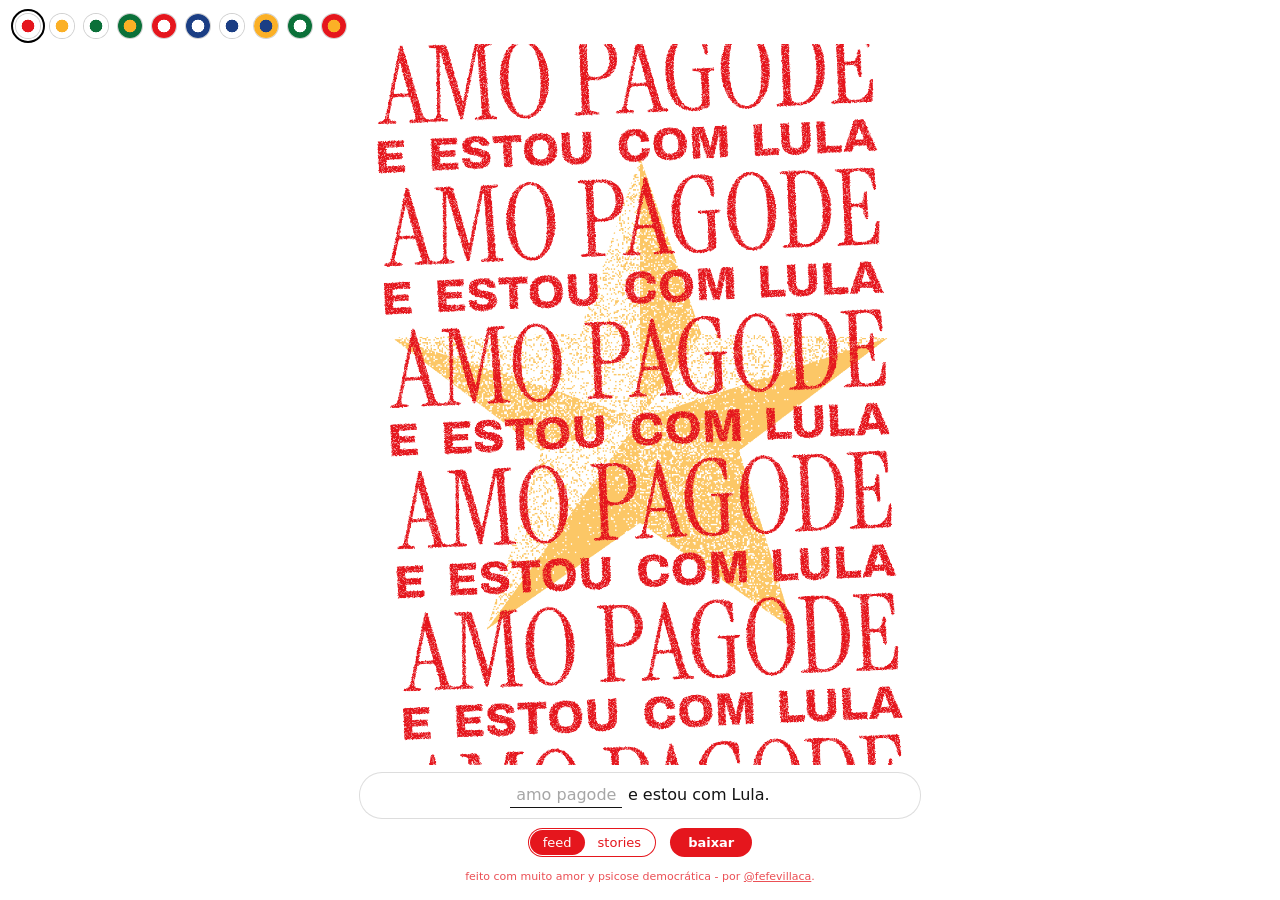
==== index.html @ 26526442 "publica" ====
<!doctype html>
<html lang="pt-BR">
<head>
<meta charset="utf-8">
<meta name="viewport" content="width=device-width, initial-scale=1, viewport-fit=cover, interactive-widget=resizes-content">
<title>luly generator</title>
<meta name="description" content="Escolha uma frase, complete do seu jeito e baixe pro feed ou pros stories.">
<meta property="og:type" content="website">
<meta property="og:url" content="https://lulygenerator.love/">
<link rel="canonical" href="https://lulygenerator.love/">
<meta property="og:title" content="luly generator">
<meta property="og:description" content="Escolha uma frase, complete do seu jeito e baixe pro feed ou pros stories.">
<meta name="theme-color" content="#ffffff">
<link rel="preconnect" href="https://fonts.googleapis.com">
<link rel="preconnect" href="https://fonts.gstatic.com" crossorigin>
<link rel="stylesheet" href="https://fonts.googleapis.com/css2?family=Archivo:wght@700;800&family=Archivo+Narrow:wght@700&family=Instrument+Serif:ital@0;1&family=Pinyon+Script&display=swap">
<link rel="stylesheet" href="estilo.css?v=1791918644">
</head>
<body data-estilo="1" data-formato="feed">

<header class="topo">
  <div class="estilos" id="estilos" role="radiogroup" aria-label="estilo do post"></div>
</header>

<main class="palco" id="palco">
  <canvas class="arte" id="arte" role="img" width="1080" height="1350"></canvas>
</main>

<footer class="controles">
  <form class="frase" id="frase" autocomplete="off">
    <span class="antes" id="antes"></span>
    <label class="lacuna">
      <span class="so-leitor">complete a frase</span>
      <input id="lacuna" type="text" enterkeyhint="done" spellcheck="false">
    </label>
    <span class="depois" id="depois"></span>
  </form>
  <div class="acoes">
    <div class="formatos" role="group" aria-label="formato">
      <button type="button" data-formato="feed" aria-pressed="true">feed</button>
      <button type="button" data-formato="stories" aria-pressed="false">stories</button>
    </div>
    <button class="vazado" id="vazado" type="button" aria-pressed="false">sem fundo</button>
    <button class="baixar" id="baixar" type="button">baixar</button>
  </div>
  <p class="credito">feito com muito amor y psicose democrática - por <a href="https://www.instagram.com/fefevillaca/" target="_blank" rel="noopener">@fefevillaca</a>.</p>
</footer>

<script data-goatcounter="https://lulygenerator.goatcounter.com/count" async src="https://gc.zgo.at/count.js"></script>
<script src="gerador.js?v=1791918644"></script>
</body>
</html>
---- estilo.css ----
:root {
  --vermelho: #e5161d;
  --rosa: #f07fe6;
  --verde: #0b7039;
  --amarelo: #fbb026;
  --branco: #ffffff;
  --azul: #1b3e84;
  --tinta: #141414;
  --serifa:
    "Instrument Serif",
    "Times New Roman",
    serif;
  --grotesca:
    "Archivo",
    "Helvetica Neue",
    Arial,
    sans-serif;
  --estreita:
    "Archivo Narrow",
    "Arial Narrow",
    sans-serif;
  --cursiva:
    "Pinyon Script",
    "Snell Roundhand",
    cursive;
  --interface:
    system-ui,
    -apple-system,
    "Segoe UI",
    sans-serif;
}
[data-estilo="1"] {
  --fundo: var(--branco);
  --letra: var(--vermelho);
  --ui: var(--vermelho);
}
[data-estilo="2"] {
  --fundo: var(--branco);
  --letra: var(--vermelho);
  --ui: var(--vermelho);
}
[data-estilo="3"] {
  --fundo: var(--branco);
  --letra: var(--verde);
  --ui: var(--verde);
}
[data-estilo="4"] {
  --fundo: var(--verde);
  --letra: var(--branco);
  --ui: var(--branco);
}
[data-estilo="5"] {
  --fundo: var(--vermelho);
  --letra: var(--branco);
  --ui: var(--branco);
}
[data-estilo="6"] {
  --fundo: var(--azul);
  --letra: var(--branco);
  --ui: var(--branco);
}
[data-estilo="7"] {
  --fundo: var(--branco);
  --letra: var(--azul);
  --ui: var(--azul);
}
[data-estilo="8"] {
  --fundo: var(--amarelo);
  --letra: var(--branco);
  --ui: var(--azul);
}
[data-estilo="9"] {
  --fundo: var(--verde);
  --letra: var(--branco);
  --ui: var(--branco);
}
[data-estilo="10"] {
  --fundo: var(--vermelho);
  --letra: var(--branco);
  --ui: var(--branco);
}
* {
  box-sizing: border-box;
}
html,
body {
  margin: 0;
  height: 100%;
}
body {
  height: var(--alto, 100dvh);
  display: flex;
  flex-direction: column;
  overflow: hidden;
  background: var(--fundo);
  color: var(--ui);
  font-family: var(--interface);
  -webkit-text-size-adjust: 100%;
  -webkit-tap-highlight-color: transparent;
}
.so-leitor {
  position: absolute;
  width: 1px;
  height: 1px;
  overflow: hidden;
  clip-path: inset(50%);
  white-space: nowrap;
}
.topo {
  display: flex;
  justify-content: space-between;
  align-items: center;
  padding: max(14px, env(safe-area-inset-top)) 16px 6px;
}
.estilos {
  display: flex;
  gap: min(10px, 2.2vw);
}
.ponto {
  width: min(24px, 6.6vw);
  height: min(24px, 6.6vw);
  padding: 0;
  border: 0;
  border-radius: 50%;
  cursor: pointer;
  background:
    radial-gradient(
      circle,
      var(--b) 0 36%,
      var(--a) 39%);
  box-shadow: 0 0 0 1px rgba(20, 20, 20, .2);
}
.ponto[data-i="1"] {
  --a: var(--branco);
  --b: var(--vermelho);
}
.ponto[data-i="2"] {
  --a: var(--branco);
  --b: var(--amarelo);
}
.ponto[data-i="3"] {
  --a: var(--branco);
  --b: var(--verde);
}
.ponto[data-i="4"] {
  --a: var(--verde);
  --b: var(--amarelo);
}
.ponto[data-i="5"] {
  --a: var(--vermelho);
  --b: var(--branco);
}
.ponto[data-i="6"] {
  --a: var(--azul);
  --b: var(--branco);
}
.ponto[data-i="7"] {
  --a: var(--branco);
  --b: var(--azul);
}
.ponto[data-i="8"] {
  --a: var(--amarelo);
  --b: var(--azul);
}
.ponto[data-i="9"] {
  --a: var(--verde);
  --b: var(--branco);
}
.ponto[data-i="10"] {
  --a: var(--vermelho);
  --b: var(--amarelo);
}
.ponto[aria-checked=true] {
  outline: 2px solid currentColor;
  outline-offset: 3px;
}
.ponto:focus-visible {
  outline: 2px dashed currentColor;
  outline-offset: 3px;
}
.casa {
  font-size: 12px;
  color: inherit;
  text-decoration: none;
  opacity: .7;
}
.casa:hover {
  opacity: 1;
}
.palco {
  position: relative;
  flex: 1 1 auto;
  min-height: 0;
  overflow: hidden;
}
.palco {
  display: grid;
  place-items: center;
}
.arte {
  display: block;
  user-select: none;
  -webkit-user-select: none;
}
.controles {
  display: flex;
  flex-direction: column;
  align-items: center;
  gap: 10px;
  padding: 8px 16px max(16px, env(safe-area-inset-bottom));
}
.credito {
  margin: 2px 0 0;
  max-width: 560px;
  font-size: 11px;
  line-height: 1.4;
  text-align: center;
  opacity: .75;
}
.credito a {
  color: inherit;
}
.frase {
  display: flex;
  flex-wrap: wrap;
  justify-content: center;
  align-items: baseline;
  gap: 2px .35em;
  width: 100%;
  max-width: 560px;
  margin: 0;
  padding: 10px 20px;
  border-radius: 22px;
  font-size: 16px;
  line-height: 1.45;
  color: var(--tinta);
  background: #fff;
  box-shadow: 0 0 0 1px rgba(20, 20, 20, .14);
}
.frase .antes:empty,
.frase .depois:empty {
  display: none;
}
.lacuna {
  min-width: 0;
  max-width: 100%;
}
.lacuna input {
  min-width: 5ch;
  max-width: 100%;
  padding: 0 2px;
  font: inherit;
  color: inherit;
  text-align: center;
  background: transparent;
  border: 0;
  border-bottom: 1.5px solid currentColor;
  border-radius: 0;
  outline: none;
}
.lacuna input::placeholder {
  color: rgba(20, 20, 20, .38);
}
.lacuna input:focus {
  border-bottom-color: var(--vermelho);
}
.frase.dica .lacuna input {
  border-bottom-color: var(--vermelho);
}
.frase.dica .lacuna input::placeholder {
  color: var(--tinta);
}
.acoes {
  display: flex;
  flex-wrap: wrap;
  justify-content: center;
  align-items: center;
  gap: 8px 14px;
  font-size: 13px;
}
.vazado {
  padding: 5px 13px;
  font: inherit;
  color: inherit;
  background: none;
  border: 0;
  border-radius: 999px;
  box-shadow: inset 0 0 0 1px currentColor;
  cursor: pointer;
}
.vazado[aria-pressed=true] {
  color: var(--fundo);
  background: var(--ui);
  box-shadow: none;
}
.vazado[hidden] {
  display: none;
}
.vazado:focus-visible {
  outline: 2px solid currentColor;
  outline-offset: 2px;
}
body[data-vazado] .arte {
  background: repeating-conic-gradient(#e2e2e2 0 25%, #fff 0 50%) 0 0 / 20px 20px;
}
body[data-vazado][data-letra=branca] .arte {
  background: repeating-conic-gradient(#4a4a4a 0 25%, #626262 0 50%) 0 0 / 20px 20px;
}
.formatos {
  display: flex;
  padding: 2px;
  border-radius: 999px;
  box-shadow: inset 0 0 0 1px currentColor;
}
.formatos button {
  padding: 5px 13px;
  font: inherit;
  color: inherit;
  background: none;
  border: 0;
  border-radius: 999px;
  cursor: pointer;
}
.formatos button[aria-pressed=true] {
  color: var(--fundo);
  background: var(--ui);
}
.baixar {
  padding: 7px 18px;
  font: inherit;
  font-weight: 600;
  color: var(--fundo);
  background: var(--ui);
  border: 0;
  border-radius: 999px;
  cursor: pointer;
}
.formatos button:focus-visible,
.baixar:focus-visible {
  outline: 2px solid currentColor;
  outline-offset: 2px;
}
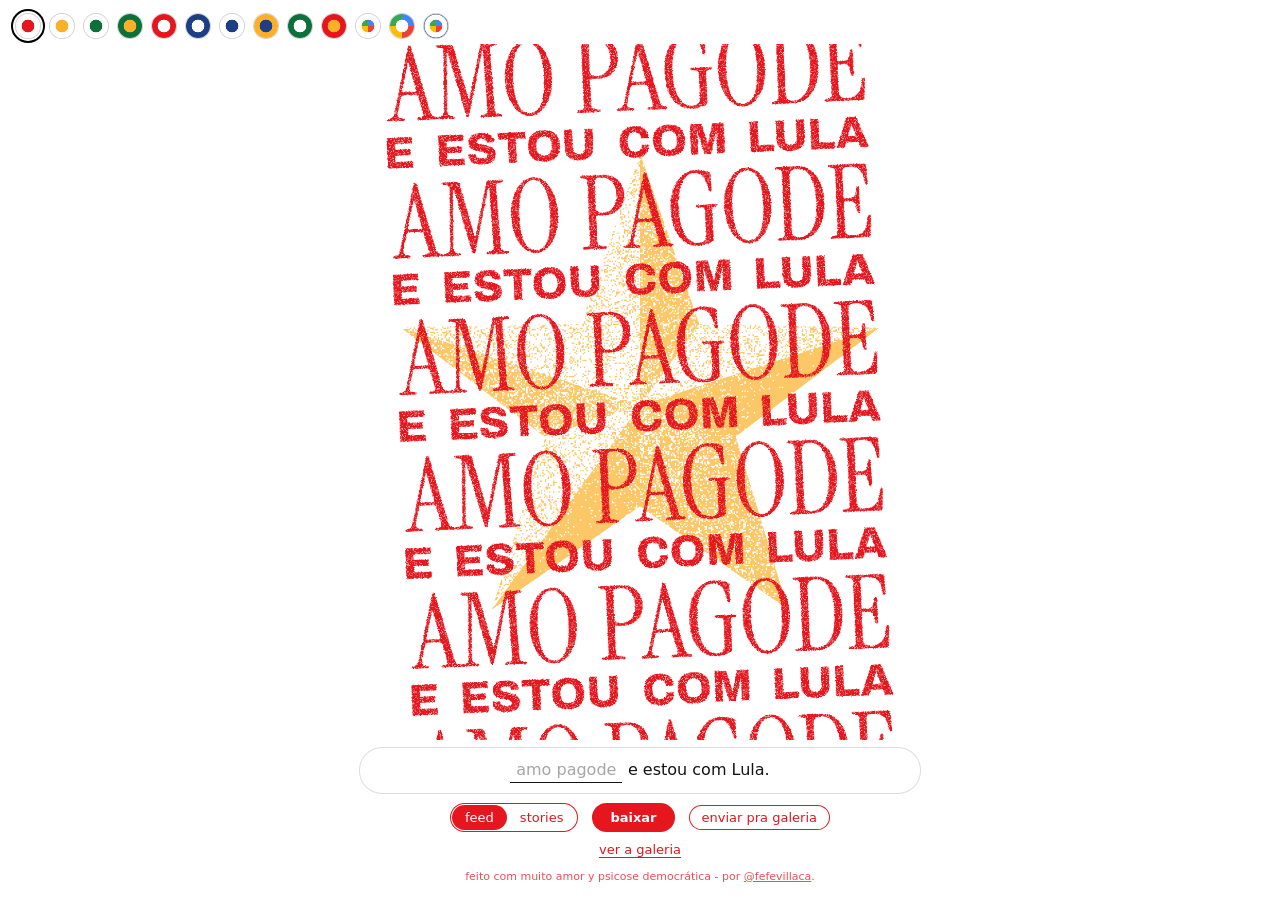
==== commit 00a11e76: "publica" ====
--- a/index.html
+++ b/index.html
@@ -14,7 +14,7 @@
 <link rel="preconnect" href="https://fonts.googleapis.com">
 <link rel="preconnect" href="https://fonts.gstatic.com" crossorigin>
 <link rel="stylesheet" href="https://fonts.googleapis.com/css2?family=Archivo:wght@700;800&family=Archivo+Narrow:wght@700&family=Instrument+Serif:ital@0;1&family=Pinyon+Script&display=swap">
-<link rel="stylesheet" href="estilo.css?v=1791918644">
+<link rel="stylesheet" href="estilo.css?v=1792431846">
 </head>
 <body data-estilo="1" data-formato="feed">
 
@@ -42,11 +42,31 @@
     </div>
     <button class="vazado" id="vazado" type="button" aria-pressed="false">sem fundo</button>
     <button class="baixar" id="baixar" type="button">baixar</button>
+    <button class="vazado" id="enviar" type="button">enviar pra galeria</button>
   </div>
+  <p class="aviso" id="aviso" role="status" hidden></p>
+  <button class="ver-galeria" id="abrir-galeria" type="button">ver a galeria</button>
   <p class="credito">feito com muito amor y psicose democrática - por <a href="https://www.instagram.com/fefevillaca/" target="_blank" rel="noopener">@fefevillaca</a>.</p>
 </footer>
 
+<section class="galeria" id="galeria" hidden aria-label="galeria">
+  <header class="galeria-topo">
+    <h2>galeria</h2>
+    <button class="ver-galeria" id="fechar-galeria" type="button">fechar</button>
+  </header>
+  <p class="galeria-estado" id="galeria-estado"></p>
+  <div class="galeria-grade" id="galeria-grade"></div>
+</section>
+
+<div class="quadro" id="quadro" hidden>
+  <img alt="a arte pronta">
+  <p>toque e segure na imagem pra salvar</p>
+  <p class="quadro-dica">não apareceu a opção? abra o site no navegador</p>
+  <a class="quadro-chrome" id="abrir-chrome" href="#">abrir no Chrome</a>
+  <button class="quadro-fechar" id="fechar-quadro" type="button">fechar</button>
+</div>
+
 <script data-goatcounter="https://lulygenerator.goatcounter.com/count" async src="https://gc.zgo.at/count.js"></script>
-<script src="gerador.js?v=1791918644"></script>
+<script src="gerador.js?v=1792431846"></script>
 </body>
 </html>
--- a/estilo.css
+++ b/estilo.css
@@ -79,6 +79,21 @@
   --letra: var(--branco);
   --ui: var(--branco);
 }
+[data-estilo="11"] {
+  --fundo: var(--branco);
+  --letra: var(--tinta);
+  --ui: var(--tinta);
+}
+[data-estilo="12"] {
+  --fundo: var(--branco);
+  --letra: var(--tinta);
+  --ui: var(--tinta);
+}
+[data-estilo="13"] {
+  --fundo: var(--branco);
+  --letra: var(--azul);
+  --ui: var(--azul);
+}
 * {
   box-sizing: border-box;
 }
@@ -114,11 +129,11 @@
 }
 .estilos {
   display: flex;
-  gap: min(10px, 2.2vw);
+  gap: min(10px, calc((100vw - 32px) / 44));
 }
 .ponto {
-  width: min(24px, 6.6vw);
-  height: min(24px, 6.6vw);
+  width: min(24px, calc((100vw - 32px) / 18));
+  height: min(24px, calc((100vw - 32px) / 18));
   padding: 0;
   border: 0;
   border-radius: 50%;
@@ -170,6 +185,43 @@
   --a: var(--vermelho);
   --b: var(--amarelo);
 }
+.ponto[data-i="11"] {
+  background:
+    radial-gradient(
+      circle,
+      transparent 0 36%,
+      var(--branco) 39%),
+    conic-gradient(
+      #4285f4 0 25%,
+      #ea4335 0 50%,
+      #fbbc05 0 75%,
+      #34a853 0);
+}
+.ponto[data-i="12"] {
+  background:
+    radial-gradient(
+      circle,
+      var(--branco) 0 36%,
+      transparent 39%),
+    conic-gradient(
+      #4285f4 0 25%,
+      #ea4335 0 50%,
+      #fbbc05 0 75%,
+      #34a853 0);
+}
+.ponto[data-i="13"] {
+  background:
+    radial-gradient(
+      circle,
+      transparent 0 36%,
+      var(--branco) 39% 66%,
+      var(--azul) 70%),
+    conic-gradient(
+      #4285f4 0 25%,
+      #ea4335 0 50%,
+      #fbbc05 0 75%,
+      #34a853 0);
+}
 .ponto[aria-checked=true] {
   outline: 2px solid currentColor;
   outline-offset: 3px;
@@ -208,6 +260,124 @@
   align-items: center;
   gap: 10px;
   padding: 8px 16px max(16px, env(safe-area-inset-bottom));
+}
+.quadro {
+  position: fixed;
+  inset: 0;
+  z-index: 10;
+  display: flex;
+  flex-direction: column;
+  align-items: center;
+  justify-content: center;
+  gap: 12px;
+  padding: 24px 16px max(24px, env(safe-area-inset-bottom));
+  font-size: 15px;
+  text-align: center;
+  color: #fff;
+  background: rgba(20, 20, 20, .94);
+}
+.quadro[hidden] {
+  display: none;
+}
+.quadro img {
+  max-width: 100%;
+  max-height: 58vh;
+  -webkit-touch-callout: default;
+  user-select: auto;
+  -webkit-user-select: auto;
+}
+.quadro p {
+  margin: 0;
+}
+.quadro-dica {
+  font-size: 13px;
+  opacity: .75;
+}
+.quadro-chrome,
+.quadro-fechar {
+  padding: 8px 18px;
+  font: inherit;
+  font-size: 14px;
+  font-weight: 600;
+  border-radius: 999px;
+  cursor: pointer;
+}
+.quadro-chrome {
+  color: var(--tinta);
+  background: #fff;
+  text-decoration: none;
+}
+.quadro-fechar {
+  color: #fff;
+  background: none;
+  border: 1px solid rgba(255, 255, 255, .6);
+}
+.aviso {
+  margin: 0;
+  font-size: 13px;
+  text-align: center;
+}
+.aviso[hidden] {
+  display: none;
+}
+.ver-galeria {
+  padding: 0;
+  font: inherit;
+  font-size: 13px;
+  color: inherit;
+  background: none;
+  border: 0;
+  text-decoration: underline;
+  text-underline-offset: 3px;
+  cursor: pointer;
+}
+.galeria {
+  position: fixed;
+  inset: 0;
+  z-index: 9;
+  overflow-y: auto;
+  padding: max(16px, env(safe-area-inset-top)) 16px max(24px, env(safe-area-inset-bottom));
+  color: var(--tinta);
+  background: #fff;
+}
+.galeria[hidden] {
+  display: none;
+}
+.galeria-topo {
+  display: flex;
+  justify-content: space-between;
+  align-items: baseline;
+  max-width: 960px;
+  margin: 0 auto 8px;
+}
+.galeria-topo h2 {
+  margin: 0;
+  font: 800 22px var(--grotesca);
+}
+.galeria-estado {
+  max-width: 960px;
+  margin: 0 auto 14px;
+  font-size: 13px;
+  opacity: .7;
+}
+.galeria-grade {
+  display: grid;
+  grid-template-columns: repeat(auto-fill, minmax(150px, 1fr));
+  gap: 12px;
+  max-width: 960px;
+  margin: 0 auto;
+}
+.galeria-grade button {
+  padding: 0;
+  border: 0;
+  background: none;
+  cursor: pointer;
+}
+.galeria-grade canvas {
+  display: block;
+  width: 100%;
+  height: auto;
+  box-shadow: 0 0 0 1px rgba(20, 20, 20, .12);
 }
 .credito {
   margin: 2px 0 0;
